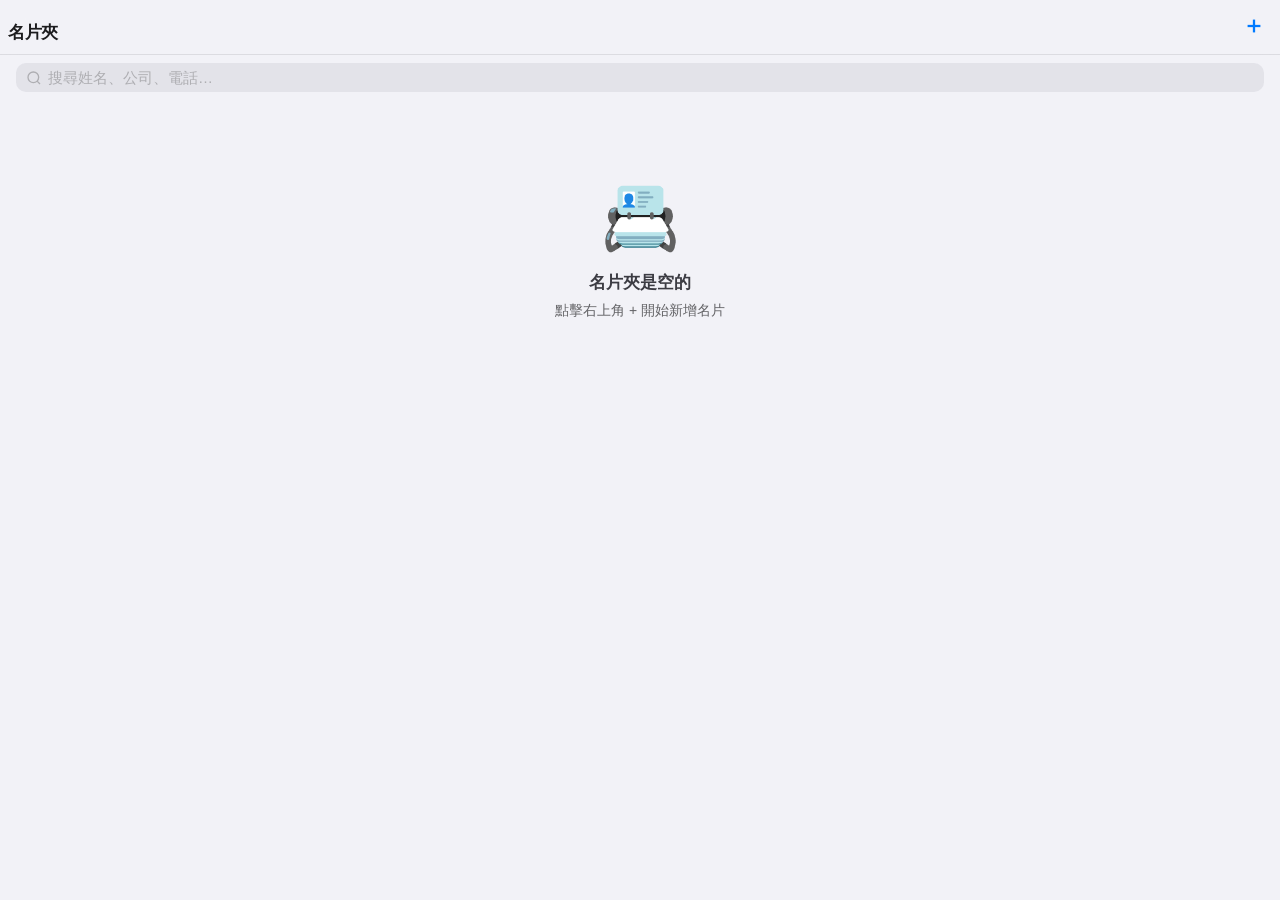
==== index.html @ 44c17b94 "初始版本：名片夾 PWA App" ====
<!DOCTYPE html>
<html lang="zh-TW">
<head>
  <meta charset="UTF-8">
  <meta name="viewport" content="width=device-width, initial-scale=1.0, viewport-fit=cover">
  <meta name="apple-mobile-web-app-capable" content="yes">
  <meta name="apple-mobile-web-app-status-bar-style" content="black-translucent">
  <meta name="apple-mobile-web-app-title" content="名片夾">
  <meta name="theme-color" content="#007AFF">
  <title>名片夾</title>
  <link rel="manifest" href="manifest.json">
  <link rel="apple-touch-icon" href="icons/icon-192.png">
  <link rel="stylesheet" href="css/app.css">
</head>
<body>
<div id="app">

  <!-- ═══ VIEW: 名片列表 ═══ -->
  <div id="view-list" class="view active">
    <header class="nav-bar">
      <div class="nav-title">名片夾</div>
      <button class="nav-btn-icon" id="btn-add" title="新增名片">
        <svg viewBox="0 0 24 24" fill="none" stroke="currentColor" stroke-width="2.5">
          <line x1="12" y1="5" x2="12" y2="19"/><line x1="5" y1="12" x2="19" y2="12"/>
        </svg>
      </button>
    </header>
    <div class="search-wrap">
      <div class="search-bar">
        <svg class="search-icon" viewBox="0 0 24 24" fill="none" stroke="currentColor" stroke-width="2">
          <circle cx="11" cy="11" r="8"/><line x1="21" y1="21" x2="16.65" y2="16.65"/>
        </svg>
        <input type="search" id="search-input" placeholder="搜尋姓名、公司、電話…">
      </div>
    </div>
    <div id="card-list" class="card-list">
      <div class="empty-state" id="empty-state">
        <div class="empty-icon">📇</div>
        <p class="empty-title">名片夾是空的</p>
        <p class="empty-hint">點擊右上角 + 開始新增名片</p>
      </div>
    </div>
  </div>

  <!-- ═══ VIEW: 新增選單（底部彈出） ═══ -->
  <div id="view-add" class="view sheet hidden">
    <div class="sheet-backdrop" id="sheet-backdrop"></div>
    <div class="sheet-content">
      <div class="sheet-handle"></div>
      <div class="sheet-title">新增名片</div>
      <div class="add-options">
        <button class="add-option-btn" id="btn-take-photo">
          <div class="option-icon-wrap blue"><span>📷</span></div>
          <div class="option-text">
            <span class="option-label">拍攝名片</span>
            <span class="option-hint">自動 OCR 辨識文字</span>
          </div>
          <svg class="option-chevron" viewBox="0 0 24 24" fill="none" stroke="currentColor" stroke-width="2"><polyline points="9 18 15 12 9 6"/></svg>
        </button>
        <button class="add-option-btn" id="btn-pick-photo">
          <div class="option-icon-wrap green"><span>🖼️</span></div>
          <div class="option-text">
            <span class="option-label">從相簿選取</span>
            <span class="option-hint">選擇已有的名片照片</span>
          </div>
          <svg class="option-chevron" viewBox="0 0 24 24" fill="none" stroke="currentColor" stroke-width="2"><polyline points="9 18 15 12 9 6"/></svg>
        </button>
        <button class="add-option-btn" id="btn-scan-qr">
          <div class="option-icon-wrap orange"><span>🔲</span></div>
          <div class="option-text">
            <span class="option-label">掃描 QR Code</span>
            <span class="option-hint">掃描名片上的 QR Code</span>
          </div>
          <svg class="option-chevron" viewBox="0 0 24 24" fill="none" stroke="currentColor" stroke-width="2"><polyline points="9 18 15 12 9 6"/></svg>
        </button>
        <button class="add-option-btn" id="btn-manual">
          <div class="option-icon-wrap purple"><span>✏️</span></div>
          <div class="option-text">
            <span class="option-label">手動輸入</span>
            <span class="option-hint">自行填寫聯絡資料</span>
          </div>
          <svg class="option-chevron" viewBox="0 0 24 24" fill="none" stroke="currentColor" stroke-width="2"><polyline points="9 18 15 12 9 6"/></svg>
        </button>
      </div>
      <button class="btn-sheet-cancel" id="btn-add-cancel">取消</button>
    </div>
    <input type="file" id="camera-input" accept="image/*" capture="environment" style="display:none">
    <input type="file" id="album-input" accept="image/*" style="display:none">
  </div>

  <!-- ═══ VIEW: QR Code 掃描 ═══ -->
  <div id="view-qr" class="view hidden fullscreen-dark">
    <header class="nav-bar dark">
      <button class="nav-btn light" id="btn-qr-cancel">取消</button>
      <div class="nav-title light">掃描 QR Code</div>
      <div style="width:48px"></div>
    </header>
    <div class="qr-scanner-wrap">
      <video id="qr-video" autoplay playsinline muted></video>
      <canvas id="qr-canvas" style="display:none"></canvas>
      <div class="qr-overlay">
        <div class="qr-frame-wrap">
          <div class="qr-frame">
            <span class="qr-corner tl"></span>
            <span class="qr-corner tr"></span>
            <span class="qr-corner bl"></span>
            <span class="qr-corner br"></span>
          </div>
        </div>
        <p class="qr-hint">將 QR Code 對準框框內</p>
      </div>
    </div>
  </div>

  <!-- ═══ VIEW: OCR 辨識中 ═══ -->
  <div id="view-ocr" class="view hidden">
    <header class="nav-bar">
      <button class="nav-btn" id="btn-ocr-cancel">取消</button>
      <div class="nav-title">辨識名片</div>
      <div style="width:48px"></div>
    </header>
    <div class="ocr-wrap">
      <div class="ocr-preview-box">
        <img id="ocr-img" src="" alt="名片預覽">
      </div>
      <div id="ocr-status" class="ocr-status">
        <div class="loader-ring"></div>
        <p id="ocr-status-text">正在辨識文字，請稍候…</p>
        <p class="ocr-tip">首次使用需下載語言包，可能需要 30 秒</p>
      </div>
    </div>
  </div>

  <!-- ═══ VIEW: 編輯 / 新增名片 ═══ -->
  <div id="view-edit" class="view hidden">
    <header class="nav-bar">
      <button class="nav-btn" id="btn-edit-cancel">取消</button>
      <div class="nav-title" id="edit-nav-title">新增名片</div>
      <button class="nav-btn primary" id="btn-edit-save">儲存</button>
    </header>
    <div class="edit-scroll">
      <div id="edit-photo-section" class="edit-photo-section hidden">
        <img id="edit-photo-img" src="" alt="名片照片">
      </div>
      <div class="form-section">
        <div class="form-row">
          <label>姓名</label>
          <input type="text" id="f-name" placeholder="王小明" autocomplete="name">
        </div>
        <div class="form-row">
          <label>職稱</label>
          <input type="text" id="f-jobtitle" placeholder="業務經理">
        </div>
        <div class="form-row">
          <label>公司</label>
          <input type="text" id="f-company" placeholder="XX 科技有限公司" autocomplete="organization">
        </div>
      </div>
      <div class="form-section">
        <div class="form-row">
          <label>電話</label>
          <input type="tel" id="f-phone" placeholder="02-12345678" autocomplete="tel">
        </div>
        <div class="form-row">
          <label>手機</label>
          <input type="tel" id="f-mobile" placeholder="0912-345-678">
        </div>
        <div class="form-row">
          <label>傳真</label>
          <input type="tel" id="f-fax" placeholder="02-12345679">
        </div>
      </div>
      <div class="form-section">
        <div class="form-row">
          <label>Email</label>
          <input type="email" id="f-email" placeholder="name@company.com" autocomplete="email">
        </div>
        <div class="form-row">
          <label>網站</label>
          <input type="url" id="f-website" placeholder="https://www.company.com">
        </div>
      </div>
      <div class="form-section">
        <div class="form-row">
          <label>地址</label>
          <textarea id="f-address" placeholder="台北市信義區XX路XX號" rows="2" autocomplete="street-address"></textarea>
        </div>
        <div class="form-row">
          <label>備註</label>
          <textarea id="f-notes" placeholder="備註說明…" rows="3"></textarea>
        </div>
      </div>
      <div class="form-section" id="raw-section" style="display:none">
        <div class="form-row">
          <label>OCR 辨識原文</label>
          <textarea id="f-raw" rows="6" readonly class="raw-text"></textarea>
        </div>
      </div>
    </div>
  </div>

  <!-- ═══ VIEW: 名片詳情 ═══ -->
  <div id="view-detail" class="view hidden">
    <header class="nav-bar">
      <button class="nav-btn" id="btn-detail-back">
        <svg viewBox="0 0 24 24" fill="none" stroke="currentColor" stroke-width="2.5" width="20" height="20">
          <polyline points="15 18 9 12 15 6"/>
        </svg>
        返回
      </button>
      <div class="nav-title"></div>
      <button class="nav-btn" id="btn-detail-edit">編輯</button>
    </header>
    <div class="detail-scroll">
      <div class="detail-hero">
        <div id="d-avatar" class="detail-avatar">A</div>
        <div class="detail-hero-text">
          <div id="d-name" class="detail-name"></div>
          <div id="d-subtitle" class="detail-subtitle"></div>
        </div>
      </div>
      <div id="d-photo-wrap" class="detail-photo-wrap hidden">
        <img id="d-photo" src="" alt="名片照片">
      </div>
      <div id="d-fields" class="detail-fields"></div>
      <div class="detail-actions">
        <button class="detail-action-btn primary" id="btn-save-contact">
          <svg viewBox="0 0 24 24" fill="none" stroke="currentColor" stroke-width="2" width="20" height="20">
            <path d="M17 21v-2a4 4 0 0 0-4-4H5a4 4 0 0 0-4 4v2"/>
            <circle cx="9" cy="7" r="4"/>
            <path d="M23 21v-2a4 4 0 0 0-3-3.87"/>
            <path d="M16 3.13a4 4 0 0 1 0 7.75"/>
          </svg>
          儲存至聯絡人
        </button>
        <button class="detail-action-btn danger" id="btn-delete-card">
          <svg viewBox="0 0 24 24" fill="none" stroke="currentColor" stroke-width="2" width="20" height="20">
            <polyline points="3 6 5 6 21 6"/>
            <path d="M19 6l-1 14H6L5 6"/>
            <path d="M10 11v6"/><path d="M14 11v6"/>
            <path d="M9 6V4h6v2"/>
          </svg>
          刪除名片
        </button>
      </div>
    </div>
  </div>

</div><!-- #app -->

<!-- Toast 提示 -->
<div id="toast" class="toast hidden"></div>

<script src="https://cdn.jsdelivr.net/npm/tesseract.js@5/dist/tesseract.min.js"></script>
<script src="https://cdn.jsdelivr.net/npm/jsqr@1.4.0/dist/jsQR.js"></script>
<script src="js/db.js"></script>
<script src="js/parser.js"></script>
<script src="js/app.js"></script>
<script>
  if ('serviceWorker' in navigator) {
    window.addEventListener('load', () => navigator.serviceWorker.register('sw.js').catch(() => {}));
  }
</script>
</body>
</html>
---- css/app.css ----
/* ═══════════════════════════════
   Reset & Base
═══════════════════════════════ */
*, *::before, *::after { box-sizing: border-box; margin: 0; padding: 0; }

:root {
  --blue:    #007AFF;
  --green:   #34C759;
  --orange:  #FF9500;
  --purple:  #AF52DE;
  --red:     #FF3B30;
  --gray1:   #F2F2F7;
  --gray2:   #E5E5EA;
  --gray3:   #C7C7CC;
  --gray4:   #AEAEB2;
  --gray5:   #636366;
  --gray6:   #1C1C1E;
  --text:    #1C1C1E;
  --text2:   #3C3C43;
  --text3:   #636366;
  --sep:     rgba(60,60,67,0.12);
  --nav-h:   44px;
  --safe-top: env(safe-area-inset-top, 20px);
  --safe-bot: env(safe-area-inset-bottom, 0px);
  --radius:  12px;
}

html, body {
  height: 100%;
  overflow: hidden;
  font-family: -apple-system, BlinkMacSystemFont, 'SF Pro Text', 'PingFang TC', 'Heiti TC', sans-serif;
  font-size: 16px;
  background: var(--gray1);
  color: var(--text);
  -webkit-font-smoothing: antialiased;
}

#app {
  position: fixed;
  inset: 0;
  overflow: hidden;
}

/* ═══════════════════════════════
   Views
═══════════════════════════════ */
.view {
  position: absolute;
  inset: 0;
  background: var(--gray1);
  display: flex;
  flex-direction: column;
  transition: transform 0.3s cubic-bezier(0.32,0.72,0,1);
}

.view.hidden { transform: translateX(100%); pointer-events: none; }
.view.active { transform: translateX(0); }

/* ═══════════════════════════════
   Nav Bar
═══════════════════════════════ */
.nav-bar {
  display: flex;
  align-items: flex-end;
  justify-content: space-between;
  padding: calc(var(--safe-top) + 8px) 8px 10px;
  background: rgba(242,242,247,0.92);
  backdrop-filter: blur(20px);
  -webkit-backdrop-filter: blur(20px);
  border-bottom: 1px solid var(--sep);
  min-height: calc(var(--safe-top) + var(--nav-h) + 10px);
  flex-shrink: 0;
  z-index: 10;
}

.nav-bar.dark {
  background: rgba(0,0,0,0.85);
  border-bottom-color: rgba(255,255,255,0.1);
}

.nav-title {
  font-size: 17px;
  font-weight: 600;
  letter-spacing: -0.4px;
  color: var(--text);
}

.nav-bar.dark .nav-title { color: #fff; }

.nav-btn {
  font-size: 15px;
  color: var(--blue);
  background: none;
  border: none;
  padding: 4px 8px;
  cursor: pointer;
  min-width: 48px;
  min-height: 36px;
  display: flex;
  align-items: center;
  gap: 4px;
  -webkit-tap-highlight-color: transparent;
}

.nav-btn.primary { font-weight: 600; }
.nav-btn.light { color: #fff; }

.nav-btn-icon {
  width: 36px;
  height: 36px;
  display: flex;
  align-items: center;
  justify-content: center;
  background: none;
  border: none;
  color: var(--blue);
  cursor: pointer;
  border-radius: 50%;
  -webkit-tap-highlight-color: transparent;
}

.nav-btn-icon svg { width: 22px; height: 22px; }
.nav-btn-icon:active { background: rgba(0,122,255,0.1); }

/* ═══════════════════════════════
   Search
═══════════════════════════════ */
.search-wrap {
  padding: 8px 16px;
  background: var(--gray1);
  flex-shrink: 0;
}

.search-bar {
  display: flex;
  align-items: center;
  background: rgba(118,118,128,0.12);
  border-radius: 10px;
  padding: 6px 10px;
  gap: 6px;
}

.search-icon { width: 16px; height: 16px; color: var(--gray4); flex-shrink: 0; }

.search-bar input {
  flex: 1;
  border: none;
  background: none;
  font-size: 15px;
  color: var(--text);
  outline: none;
}

.search-bar input::placeholder { color: var(--gray4); }

/* ═══════════════════════════════
   Card List
═══════════════════════════════ */
.card-list {
  flex: 1;
  overflow-y: auto;
  -webkit-overflow-scrolling: touch;
  padding: 0 0 calc(var(--safe-bot) + 16px);
}

.empty-state {
  display: flex;
  flex-direction: column;
  align-items: center;
  justify-content: center;
  padding: 80px 32px;
  gap: 8px;
  text-align: center;
}

.empty-icon { font-size: 64px; margin-bottom: 8px; }
.empty-title { font-size: 17px; font-weight: 600; color: var(--text2); }
.empty-hint { font-size: 14px; color: var(--text3); }

/* Card item */
.card-item {
  display: flex;
  align-items: center;
  padding: 12px 16px;
  background: #fff;
  gap: 12px;
  cursor: pointer;
  -webkit-tap-highlight-color: transparent;
  transition: background 0.15s;
  border-bottom: 1px solid var(--sep);
}

.card-item:first-child { border-top: 1px solid var(--sep); margin-top: 8px; }
.card-item:last-child { border-bottom: none; }
.card-item:active { background: var(--gray1); }

.card-avatar {
  width: 46px;
  height: 46px;
  border-radius: 50%;
  display: flex;
  align-items: center;
  justify-content: center;
  font-size: 18px;
  font-weight: 700;
  color: #fff;
  flex-shrink: 0;
  letter-spacing: -1px;
}

.card-info { flex: 1; min-width: 0; }
.card-name { font-size: 16px; font-weight: 600; color: var(--text); white-space: nowrap; overflow: hidden; text-overflow: ellipsis; }
.card-sub  { font-size: 13px; color: var(--text3); white-space: nowrap; overflow: hidden; text-overflow: ellipsis; margin-top: 2px; }
.card-chevron { color: var(--gray3); }
.card-chevron svg { width: 14px; height: 14px; }

/* Section header */
.list-section-header {
  font-size: 13px;
  font-weight: 600;
  color: var(--text3);
  padding: 16px 16px 6px;
  letter-spacing: 0.5px;
  text-transform: uppercase;
}

/* ═══════════════════════════════
   Sheet (Add Menu)
═══════════════════════════════ */
#view-add {
  background: transparent;
  z-index: 100;
}

#view-add.hidden { transform: none; pointer-events: none; }
#view-add.hidden .sheet-backdrop { opacity: 0; }
#view-add.hidden .sheet-content { transform: translateY(100%); }

.sheet-backdrop {
  position: absolute;
  inset: 0;
  background: rgba(0,0,0,0.4);
  transition: opacity 0.3s;
}

.sheet-content {
  position: absolute;
  bottom: 0;
  left: 0; right: 0;
  background: #fff;
  border-radius: 16px 16px 0 0;
  padding-bottom: calc(var(--safe-bot) + 8px);
  transition: transform 0.35s cubic-bezier(0.32,0.72,0,1);
}

.sheet-handle {
  width: 36px;
  height: 4px;
  background: var(--gray3);
  border-radius: 2px;
  margin: 10px auto 4px;
}

.sheet-title {
  font-size: 13px;
  color: var(--text3);
  text-align: center;
  padding: 4px 0 12px;
  font-weight: 500;
}

.add-options { padding: 0 16px; }

.add-option-btn {
  display: flex;
  align-items: center;
  width: 100%;
  padding: 13px 0;
  background: none;
  border: none;
  border-bottom: 1px solid var(--sep);
  gap: 14px;
  cursor: pointer;
  -webkit-tap-highlight-color: transparent;
  text-align: left;
}

.add-option-btn:last-child { border-bottom: none; }
.add-option-btn:active .option-icon-wrap { opacity: 0.7; }

.option-icon-wrap {
  width: 38px;
  height: 38px;
  border-radius: 9px;
  display: flex;
  align-items: center;
  justify-content: center;
  font-size: 20px;
  flex-shrink: 0;
}

.option-icon-wrap.blue   { background: #E3F0FF; }
.option-icon-wrap.green  { background: #E3F9EB; }
.option-icon-wrap.orange { background: #FFF3E0; }
.option-icon-wrap.purple { background: #F3E8FF; }

.option-text { flex: 1; }
.option-label { display: block; font-size: 16px; font-weight: 500; color: var(--text); }
.option-hint  { display: block; font-size: 12px; color: var(--text3); margin-top: 1px; }
.option-chevron { width: 18px; height: 18px; color: var(--gray3); }

.btn-sheet-cancel {
  display: block;
  width: calc(100% - 32px);
  margin: 10px 16px 0;
  padding: 14px;
  background: var(--gray1);
  border: none;
  border-radius: var(--radius);
  font-size: 17px;
  font-weight: 600;
  color: var(--blue);
  cursor: pointer;
  -webkit-tap-highlight-color: transparent;
}

.btn-sheet-cancel:active { opacity: 0.7; }

/* ═══════════════════════════════
   QR Scanner
═══════════════════════════════ */
.fullscreen-dark { background: #000; }

.qr-scanner-wrap {
  flex: 1;
  position: relative;
  overflow: hidden;
}

#qr-video {
  width: 100%;
  height: 100%;
  object-fit: cover;
}

.qr-overlay {
  position: absolute;
  inset: 0;
  display: flex;
  flex-direction: column;
  align-items: center;
  justify-content: center;
  gap: 24px;
}

.qr-frame-wrap {
  position: relative;
  width: 240px;
  height: 240px;
}

.qr-frame {
  width: 100%;
  height: 100%;
  position: relative;
}

.qr-corner {
  position: absolute;
  width: 28px;
  height: 28px;
  border-color: #fff;
  border-style: solid;
}

.qr-corner.tl { top: 0; left: 0;  border-width: 3px 0 0 3px; border-radius: 4px 0 0 0; }
.qr-corner.tr { top: 0; right: 0; border-width: 3px 3px 0 0; border-radius: 0 4px 0 0; }
.qr-corner.bl { bottom: 0; left: 0;  border-width: 0 0 3px 3px; border-radius: 0 0 0 4px; }
.qr-corner.br { bottom: 0; right: 0; border-width: 0 3px 3px 0; border-radius: 0 0 4px 0; }

.qr-hint {
  color: rgba(255,255,255,0.9);
  font-size: 14px;
  text-align: center;
  text-shadow: 0 1px 4px rgba(0,0,0,0.6);
}

/* ═══════════════════════════════
   OCR View
═══════════════════════════════ */
.ocr-wrap {
  flex: 1;
  overflow-y: auto;
  padding: 20px 16px;
  -webkit-overflow-scrolling: touch;
}

.ocr-preview-box {
  background: #000;
  border-radius: var(--radius);
  overflow: hidden;
  max-height: 280px;
  display: flex;
  align-items: center;
  justify-content: center;
}

.ocr-preview-box img {
  width: 100%;
  max-height: 280px;
  object-fit: contain;
}

.ocr-status {
  display: flex;
  flex-direction: column;
  align-items: center;
  padding: 32px 16px;
  gap: 12px;
  text-align: center;
}

.ocr-status p { font-size: 15px; color: var(--text2); }
.ocr-tip { font-size: 13px; color: var(--text3) !important; }

/* Loader ring */
.loader-ring {
  width: 40px;
  height: 40px;
  border: 3px solid var(--gray2);
  border-top-color: var(--blue);
  border-radius: 50%;
  animation: spin 0.8s linear infinite;
}

@keyframes spin { to { transform: rotate(360deg); } }

/* ═══════════════════════════════
   Edit Form
═══════════════════════════════ */
.edit-scroll {
  flex: 1;
  overflow-y: auto;
  -webkit-overflow-scrolling: touch;
  padding-bottom: calc(var(--safe-bot) + 32px);
}

.edit-photo-section {
  margin: 12px 16px;
  border-radius: var(--radius);
  overflow: hidden;
  background: #000;
  max-height: 200px;
  display: flex;
  align-items: center;
  justify-content: center;
}

.edit-photo-section.hidden { display: none; }

.edit-photo-section img {
  width: 100%;
  max-height: 200px;
  object-fit: contain;
}

.form-section {
  background: #fff;
  border-radius: var(--radius);
  margin: 8px 16px;
  overflow: hidden;
}

.form-row {
  display: flex;
  flex-direction: column;
  padding: 10px 14px;
  border-bottom: 1px solid var(--sep);
}

.form-row:last-child { border-bottom: none; }

.form-row label {
  font-size: 12px;
  color: var(--text3);
  font-weight: 500;
  margin-bottom: 3px;
}

.form-row input,
.form-row textarea {
  border: none;
  outline: none;
  font-size: 16px;
  color: var(--text);
  background: transparent;
  font-family: inherit;
  resize: none;
  width: 100%;
}

.form-row textarea { line-height: 1.5; }
.form-row input::placeholder,
.form-row textarea::placeholder { color: var(--gray3); }

.raw-text {
  font-size: 13px !important;
  color: var(--text3) !important;
  font-family: 'SF Mono', 'Courier New', monospace !important;
  line-height: 1.6;
}

/* ═══════════════════════════════
   Detail View
═══════════════════════════════ */
.detail-scroll {
  flex: 1;
  overflow-y: auto;
  -webkit-overflow-scrolling: touch;
  padding-bottom: calc(var(--safe-bot) + 32px);
}

.detail-hero {
  background: #fff;
  display: flex;
  align-items: center;
  gap: 16px;
  padding: 20px 16px;
  margin-bottom: 8px;
}

.detail-avatar {
  width: 64px;
  height: 64px;
  border-radius: 50%;
  display: flex;
  align-items: center;
  justify-content: center;
  font-size: 26px;
  font-weight: 700;
  color: #fff;
  flex-shrink: 0;
  letter-spacing: -1px;
}

.detail-name     { font-size: 22px; font-weight: 700; color: var(--text); }
.detail-subtitle { font-size: 14px; color: var(--text3); margin-top: 4px; }

.detail-photo-wrap {
  margin: 0 16px 8px;
  border-radius: var(--radius);
  overflow: hidden;
  background: #000;
}

.detail-photo-wrap.hidden { display: none; }

.detail-photo-wrap img {
  width: 100%;
  max-height: 220px;
  object-fit: contain;
  display: block;
}

.detail-fields {
  background: #fff;
  border-radius: var(--radius);
  margin: 0 16px;
  overflow: hidden;
}

.detail-field {
  display: flex;
  align-items: center;
  padding: 12px 14px;
  border-bottom: 1px solid var(--sep);
  gap: 12px;
  cursor: pointer;
  -webkit-tap-highlight-color: transparent;
}

.detail-field:last-child { border-bottom: none; }
.detail-field:active { background: var(--gray1); }
.detail-field.non-tap { cursor: default; }
.detail-field.non-tap:active { background: transparent; }

.field-icon {
  width: 32px;
  height: 32px;
  border-radius: 8px;
  display: flex;
  align-items: center;
  justify-content: center;
  font-size: 16px;
  flex-shrink: 0;
}

.field-content { flex: 1; min-width: 0; }
.field-label { font-size: 12px; color: var(--text3); margin-bottom: 2px; }
.field-value { font-size: 16px; color: var(--text); word-break: break-all; }
.field-value.link { color: var(--blue); }

.field-action { color: var(--gray3); }
.field-action svg { width: 14px; height: 14px; }

.detail-actions {
  display: flex;
  flex-direction: column;
  gap: 10px;
  margin: 16px 16px 0;
}

.detail-action-btn {
  display: flex;
  align-items: center;
  justify-content: center;
  gap: 8px;
  padding: 14px;
  border-radius: var(--radius);
  border: none;
  font-size: 16px;
  font-weight: 600;
  cursor: pointer;
  -webkit-tap-highlight-color: transparent;
}

.detail-action-btn:active { opacity: 0.8; }
.detail-action-btn.primary { background: var(--blue); color: #fff; }
.detail-action-btn.danger  { background: var(--gray1); color: var(--red); }

/* ═══════════════════════════════
   Toast
═══════════════════════════════ */
.toast {
  position: fixed;
  bottom: calc(var(--safe-bot) + 24px);
  left: 50%;
  transform: translateX(-50%) translateY(0);
  background: rgba(50,50,50,0.92);
  color: #fff;
  padding: 10px 20px;
  border-radius: 20px;
  font-size: 14px;
  font-weight: 500;
  white-space: nowrap;
  z-index: 9999;
  backdrop-filter: blur(10px);
  transition: opacity 0.3s, transform 0.3s;
  pointer-events: none;
}

.toast.hidden {
  opacity: 0;
  transform: translateX(-50%) translateY(10px);
}

/* ═══════════════════════════════
   Avatar colors
═══════════════════════════════ */
.ac0 { background: #007AFF; }
.ac1 { background: #34C759; }
.ac2 { background: #FF9500; }
.ac3 { background: #AF52DE; }
.ac4 { background: #FF3B30; }
.ac5 { background: #5AC8FA; }
.ac6 { background: #FF2D55; }
.ac7 { background: #30B0C7; }

/* ═══════════════════════════════
   Utilities
═══════════════════════════════ */
.hidden { display: none !important; }
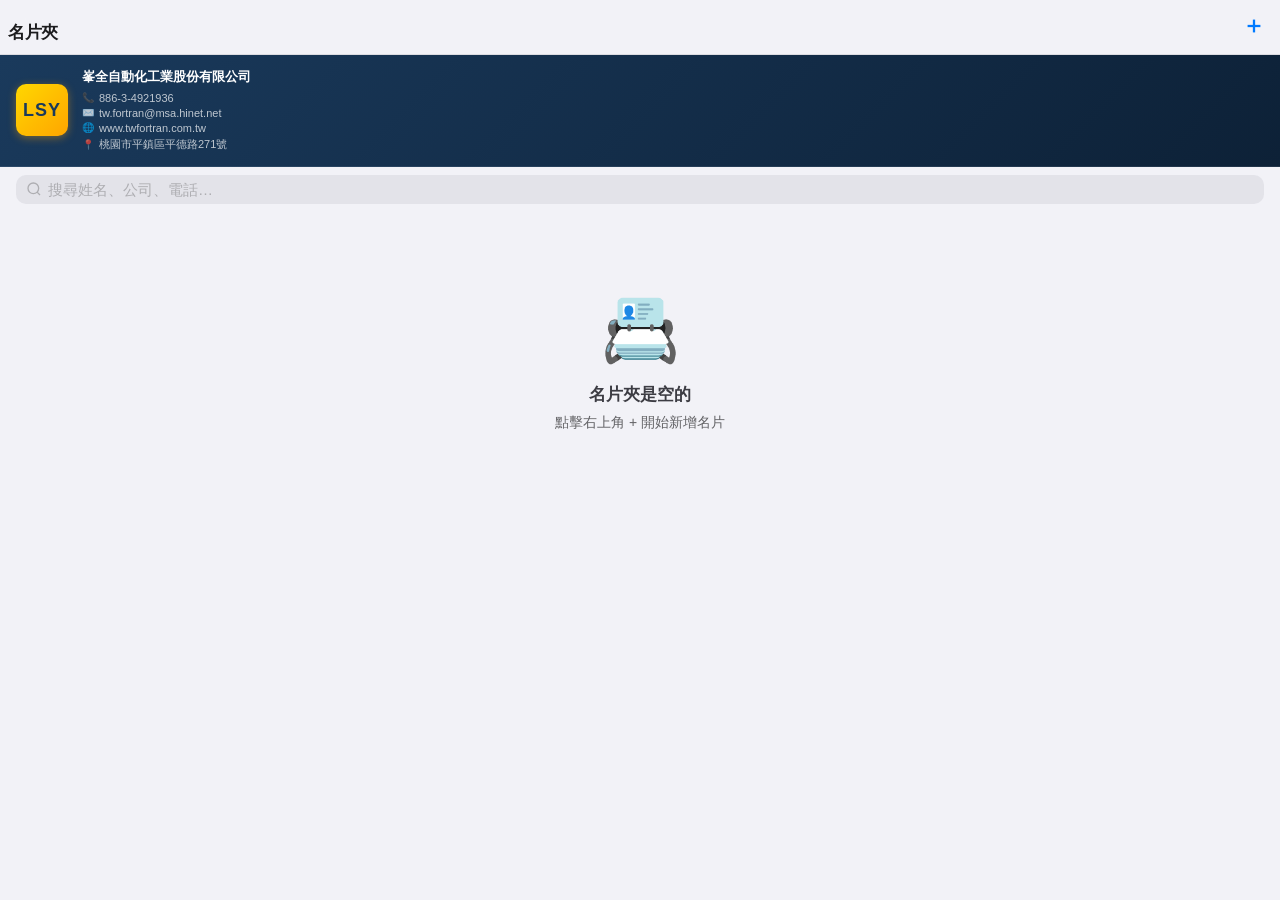
==== commit d6f9fe0f: "加入峯全公司資訊橫幅" ====
--- a/index.html
+++ b/index.html
@@ -25,6 +25,31 @@
         </svg>
       </button>
     </header>
+
+    <!-- 公司資訊橫幅 -->
+    <div class="company-banner">
+      <div class="company-logo">
+        <span class="logo-text">LSY</span>
+      </div>
+      <div class="company-info">
+        <div class="company-name">峯全自動化工業股份有限公司</div>
+        <div class="company-details">
+          <a href="tel:886-3-4921936" class="company-detail-item">
+            <span class="detail-icon">📞</span>886-3-4921936
+          </a>
+          <a href="mailto:tw.fortran@msa.hinet.net" class="company-detail-item">
+            <span class="detail-icon">✉️</span>tw.fortran@msa.hinet.net
+          </a>
+          <a href="https://www.twfortran.com.tw" target="_blank" class="company-detail-item">
+            <span class="detail-icon">🌐</span>www.twfortran.com.tw
+          </a>
+          <div class="company-detail-item">
+            <span class="detail-icon">📍</span>桃園市平鎮區平德路271號
+          </div>
+        </div>
+      </div>
+    </div>
+
     <div class="search-wrap">
       <div class="search-bar">
         <svg class="search-icon" viewBox="0 0 24 24" fill="none" stroke="currentColor" stroke-width="2">
--- a/css/app.css
+++ b/css/app.css
@@ -655,6 +655,70 @@
 }
 
 /* ═══════════════════════════════
+   Company Banner
+═══════════════════════════════ */
+.company-banner {
+  display: flex;
+  align-items: center;
+  gap: 14px;
+  padding: 14px 16px;
+  background: linear-gradient(135deg, #1a3a5c 0%, #0d2137 100%);
+  border-bottom: 1px solid rgba(255,255,255,0.08);
+  flex-shrink: 0;
+}
+
+.company-logo {
+  width: 52px;
+  height: 52px;
+  border-radius: 10px;
+  background: linear-gradient(135deg, #FFD700, #FFA500);
+  display: flex;
+  align-items: center;
+  justify-content: center;
+  flex-shrink: 0;
+  box-shadow: 0 2px 8px rgba(255,165,0,0.4);
+}
+
+.logo-text {
+  font-size: 18px;
+  font-weight: 900;
+  color: #1a3a5c;
+  letter-spacing: 1px;
+}
+
+.company-info { flex: 1; min-width: 0; }
+
+.company-name {
+  font-size: 13px;
+  font-weight: 700;
+  color: #fff;
+  margin-bottom: 6px;
+  line-height: 1.3;
+}
+
+.company-details {
+  display: flex;
+  flex-direction: column;
+  gap: 3px;
+}
+
+.company-detail-item {
+  display: flex;
+  align-items: center;
+  gap: 5px;
+  font-size: 11px;
+  color: rgba(255,255,255,0.72);
+  text-decoration: none;
+  white-space: nowrap;
+  overflow: hidden;
+  text-overflow: ellipsis;
+}
+
+.company-detail-item:active { color: #FFD700; }
+
+.detail-icon { font-size: 10px; flex-shrink: 0; }
+
+/* ═══════════════════════════════
    Avatar colors
 ═══════════════════════════════ */
 .ac0 { background: #007AFF; }
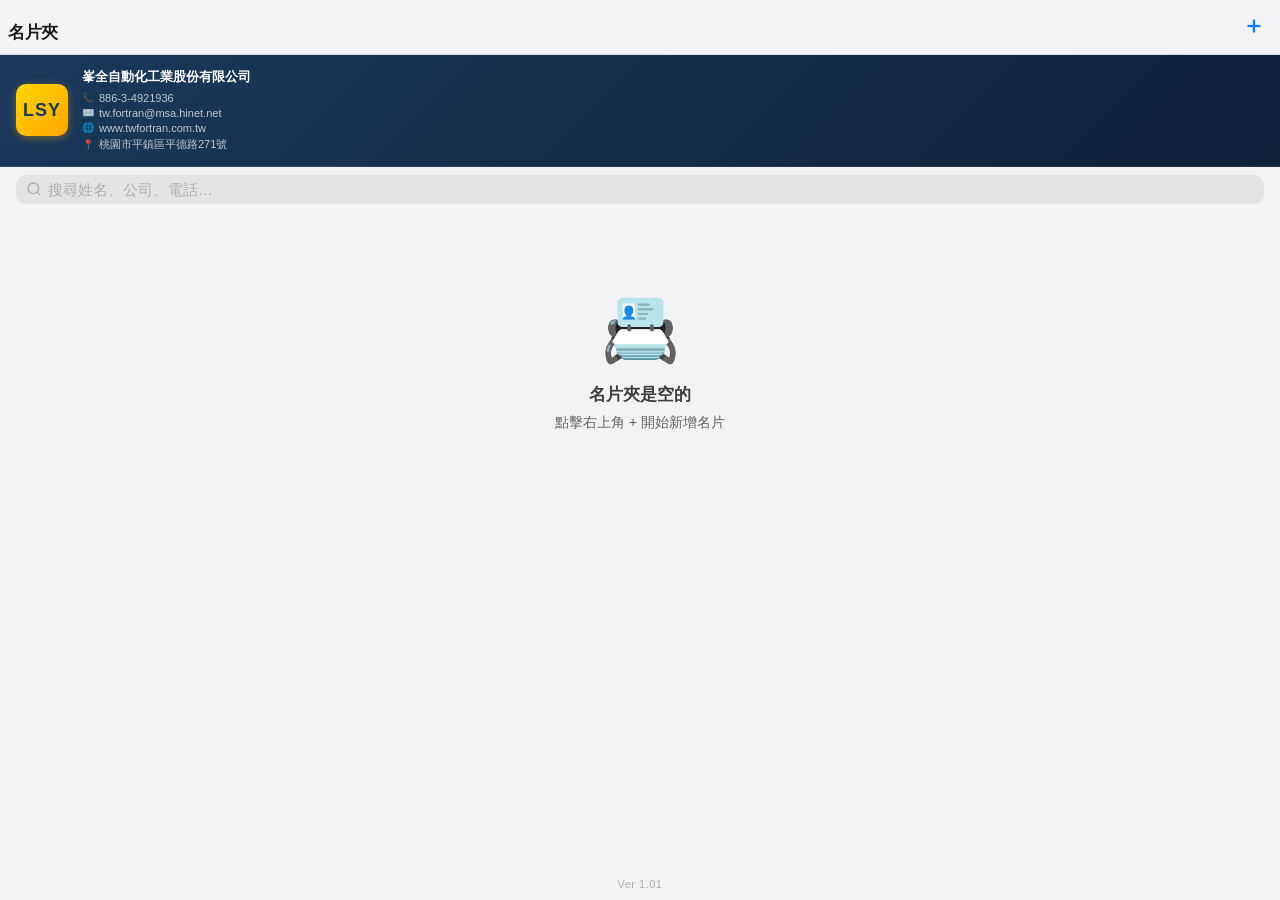
==== commit 02be0ba2: "在列表頁底部加入版本號顯示（Ver 1.01） 每次版本更新時修改 index.html 中的 .app-version 文字即可。  https://claude.ai/code/session_0" ====
--- a/index.html
+++ b/index.html
@@ -65,6 +65,7 @@
         <p class="empty-hint">點擊右上角 + 開始新增名片</p>
       </div>
     </div>
+    <div class="app-version">Ver 1.01</div>
   </div>
 
   <!-- ═══ VIEW: 新增選單（底部彈出） ═══ -->
--- a/css/app.css
+++ b/css/app.css
@@ -731,6 +731,18 @@
 .ac7 { background: #30B0C7; }
 
 /* ═══════════════════════════════
+   Version
+═══════════════════════════════ */
+.app-version {
+  text-align: center;
+  font-size: 11px;
+  color: var(--gray4);
+  padding: 8px 0 calc(var(--safe-bot) + 10px);
+  flex-shrink: 0;
+  letter-spacing: 0.5px;
+}
+
+/* ═══════════════════════════════
    Utilities
 ═══════════════════════════════ */
 .hidden { display: none !important; }
